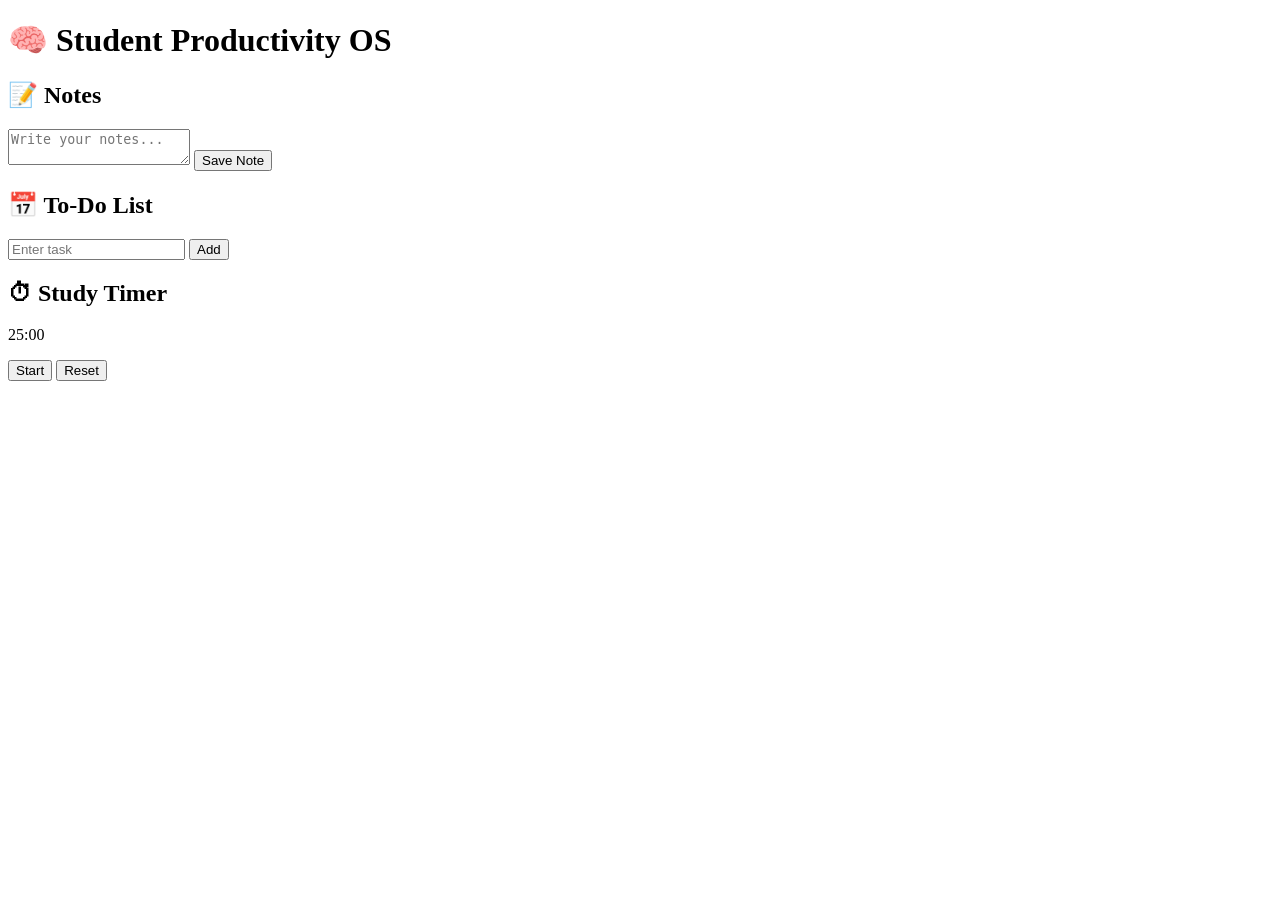
==== index.html @ 2b386871 "Create index.html" ====
<!DOCTYPE html>
<html>
<head>
    <title>Student Productivity OS</title>
    <link rel="stylesheet" href="style.css">
</head>

<body>

<h1>🧠 Student Productivity OS</h1>

<div class="container">

    <!-- NOTES -->
    <div class="card">
        <h2>📝 Notes</h2>
        <textarea id="noteInput" placeholder="Write your notes..."></textarea>
        <button onclick="saveNote()">Save Note</button>
        <p id="savedNote"></p>
    </div>

    <!-- TODO -->
    <div class="card">
        <h2>📅 To-Do List</h2>
        <input type="text" id="taskInput" placeholder="Enter task">
        <button onclick="addTask()">Add</button>
        <ul id="taskList"></ul>
    </div>

    <!-- TIMER -->
    <div class="card">
        <h2>⏱ Study Timer</h2>
        <p id="timer">25:00</p>
        <button onclick="startTimer()">Start</button>
        <button onclick="resetTimer()">Reset</button>
    </div>

</div>

<script src="script.js"></script>

</body>
</html>
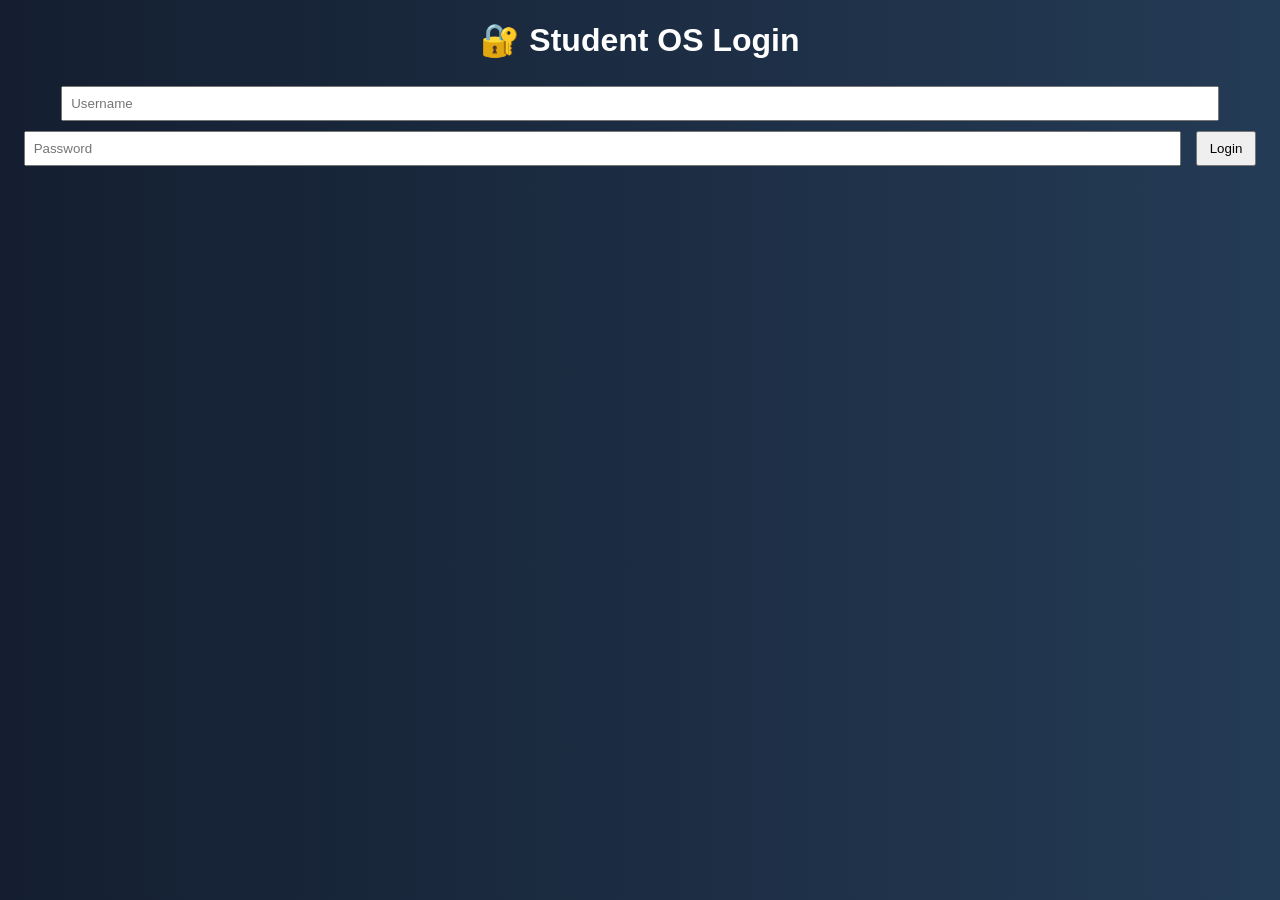
==== commit d00659ba: "Update index.html" ====
--- a/index.html
+++ b/index.html
@@ -1,43 +1,24 @@
 <!DOCTYPE html>
 <html>
 <head>
-    <title>Student Productivity OS</title>
+    <title>Login - Productivity OS</title>
     <link rel="stylesheet" href="style.css">
 </head>
 
 <body>
 
-<h1>🧠 Student Productivity OS</h1>
+<div class="login-box">
+    <h1>🔐 Student OS Login</h1>
 
-<div class="container">
+    <input type="text" id="username" placeholder="Username">
+    <input type="password" id="password" placeholder="Password">
 
-    <!-- NOTES -->
-    <div class="card">
-        <h2>📝 Notes</h2>
-        <textarea id="noteInput" placeholder="Write your notes..."></textarea>
-        <button onclick="saveNote()">Save Note</button>
-        <p id="savedNote"></p>
-    </div>
+    <button onclick="login()">Login</button>
 
-    <!-- TODO -->
-    <div class="card">
-        <h2>📅 To-Do List</h2>
-        <input type="text" id="taskInput" placeholder="Enter task">
-        <button onclick="addTask()">Add</button>
-        <ul id="taskList"></ul>
-    </div>
-
-    <!-- TIMER -->
-    <div class="card">
-        <h2>⏱ Study Timer</h2>
-        <p id="timer">25:00</p>
-        <button onclick="startTimer()">Start</button>
-        <button onclick="resetTimer()">Reset</button>
-    </div>
-
+    <p id="msg"></p>
 </div>
 
-<script src="script.js"></script>
+<script src="auth.js"></script>
 
 </body>
 </html>
--- a/style.css
+++ b/style.css
@@ -0,0 +1,33 @@
+body {
+    font-family: Arial;
+    text-align: center;
+    background: linear-gradient(to right, #141e30, #243b55);
+    color: white;
+}
+
+.container {
+    display: flex;
+    justify-content: center;
+    flex-wrap: wrap;
+    margin-top: 20px;
+}
+
+.card {
+    background: rgba(255,255,255,0.1);
+    padding: 20px;
+    margin: 10px;
+    border-radius: 15px;
+    width: 300px;
+}
+
+textarea, input {
+    width: 90%;
+    padding: 8px;
+    margin: 5px;
+}
+
+button {
+    padding: 8px 12px;
+    margin: 5px;
+    cursor: pointer;
+}
